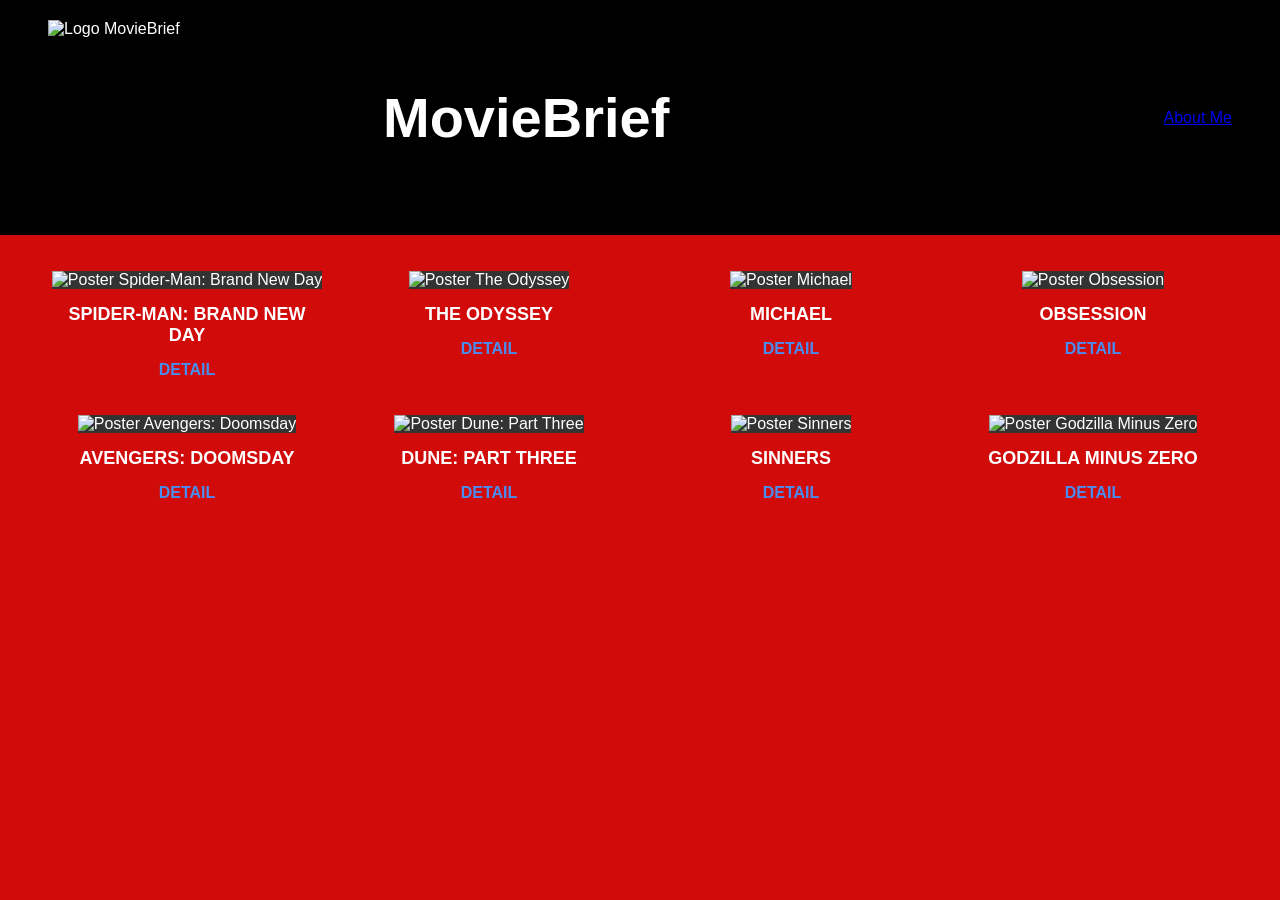
==== index.html @ 082dd8e9 "Add files via upload" ====
<!DOCTYPE html>
<html lang="id">
<head>
  <meta charset="UTF-8">
  <meta name="viewport" content="width=device-width, initial-scale=1">
  <title>MovieBrief</title>
  <link rel="favicon" href="assets/logo_app.jpeg">
  <link rel="stylesheet" href="styleindex.css">
</head>
<body>

  <header>
    <img class="logo" src="assets/logo_app.jpeg" alt="Logo MovieBrief">
    <h1>MovieBrief</h1>
    <a href="aboutme.html" class="link-about" target="_parent" rel="noopener noreferrer">About Me</a>
  </header>

  <main>
    <article class="film">
      <img class="poster" src="assets/poster_spiderman.jpeg" alt="Poster Spider-Man: Brand New Day">
      <h2>Spider-Man: Brand New Day</h2>
      <a href="https://www.imdb.com/title/tt22084616/" target="_parent" rel="noopener noreferrer">DETAIL</a>
    </article>

    <article class="film">
      <img class="poster" src="assets/poster_odyssey.jpeg" alt="Poster The Odyssey">
      <h2>The Odyssey</h2>
      <a href="https://www.imdb.com/title/tt33764258/" target="_parent" rel="noopener noreferrer">DETAIL</a>
    </article>

    <article class="film">
      <img class="poster" src="assets/poster_michael.jpeg" alt="Poster Michael">
      <h2>Michael</h2>
      <a href="https://www.imdb.com/title/tt11378946/" target="_parent" rel="noopener noreferrer">DETAIL</a>
    </article>

    <article class="film">
      <img class="poster" src="assets/poster_obsession.jpeg" alt="Poster Obsession">
      <h2>Obsession</h2>
      <a href="https://www.imdb.com/title/tt37287335/" target="_parent" rel="noopener noreferrer">DETAIL</a>
    </article>

    <article class="film">
      <img class="poster" src="assets/poster_doomsday.jpeg" alt="Poster Avengers: Doomsday">
      <h2>Avengers: Doomsday</h2>
      <a href="https://www.imdb.com/title/tt21357150/" target="_parent" rel="noopener noreferrer">DETAIL</a>
    </article>

    <article class="film">
      <img class="poster" src="assets/poster_dune.jpeg" alt="Poster Dune: Part Three">
      <h2>Dune: Part Three</h2>
      <a href="https://www.imdb.com/title/tt31378509/" target="_parent" rel="noopener noreferrer">DETAIL</a>
    </article>

    <article class="film">
      <img class="poster" src="assets/sinners.jpg" alt="Poster Sinners">
      <h2>Sinners</h2>
      <a href="https://www.imdb.com/title/tt31193180/" target="_parent" rel="noopener noreferrer">DETAIL</a>
    </article>

    <article class="film">
      <img class="poster" src="assets/zero.jpg" alt="Poster Godzilla Minus Zero">
      <h2>Godzilla Minus Zero</h2>
      <a href="https://www.imdb.com/title/tt34384661/" target="_parent" rel="noopener noreferrer">DETAIL</a>
    </article>
  </main>
</body>
</html>
---- styleindex.css ----
body {
  margin: 0;
  font-family: "Segoe UI", Roboto, Arial, sans-serif;
  background: #d10a0a;   
  color: white;
}

header {
  display: flex;          
  align-items: center;    
  background: black;
  padding: 20px 48px;
}

.logo {
  width: 295px;
  height: 195px;
}

header h1 {
  flex: 1;                
  margin: 0 40px;
  font-size: 56px;
}

.foto-profil {
  width: 145px;
  height: 170px;
}

main {
  display: grid;
  grid-template-columns: repeat(4, 1fr);   
  gap: 36px 24px;                          
  padding: 36px 48px;
}

.film {
  text-align: center;     
}

.poster {
  width: 165px;
  height: 230px;
  background: #333;       
}

.film h2 {
  font-size: 18px;
  text-transform: uppercase;   
}

.film a {
  display: block;
  color: #4a8df0;
  font-weight: bold;
  text-decoration: none;
}

.user-profile {
  display: flex;
  flex-direction: column;
  align-items: center;
}

link-about {
  margin-top: 5px;
  color: #ffffff;
  text-decoration: none;
  font-size: 30px;
}
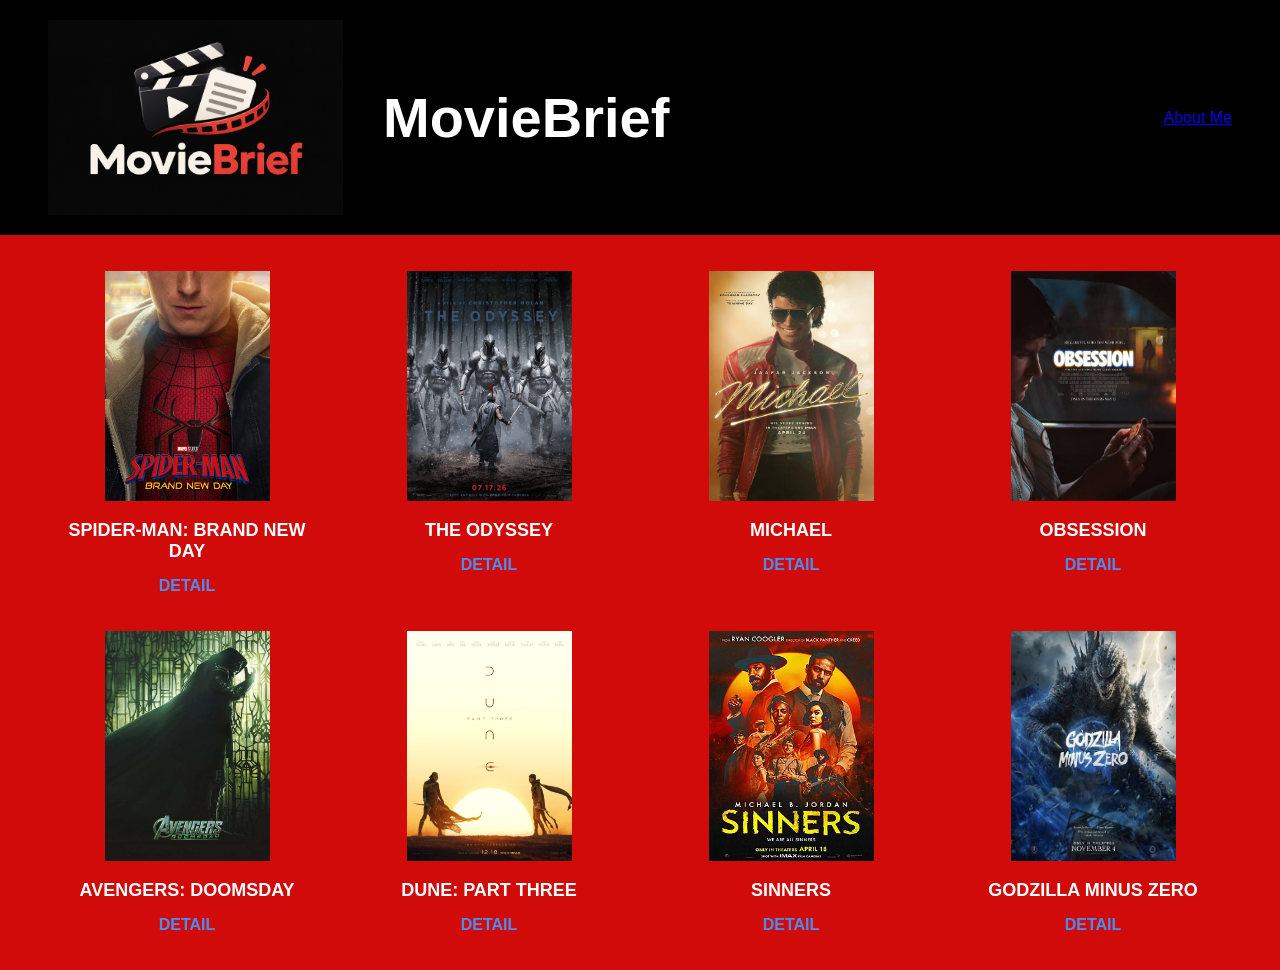
==== commit a105ca30: "Update index.html" ====
--- a/index.html
+++ b/index.html
@@ -4,7 +4,7 @@
   <meta charset="UTF-8">
   <meta name="viewport" content="width=device-width, initial-scale=1">
   <title>MovieBrief</title>
-  <link rel="favicon" href="assets/logo_app.jpeg">
+  <link rel="icon" href="assets/logo_app.jpeg">
   <link rel="stylesheet" href="styleindex.css">
 </head>
 <body>
@@ -65,4 +65,4 @@
     </article>
   </main>
 </body>
-</html>+</html>
